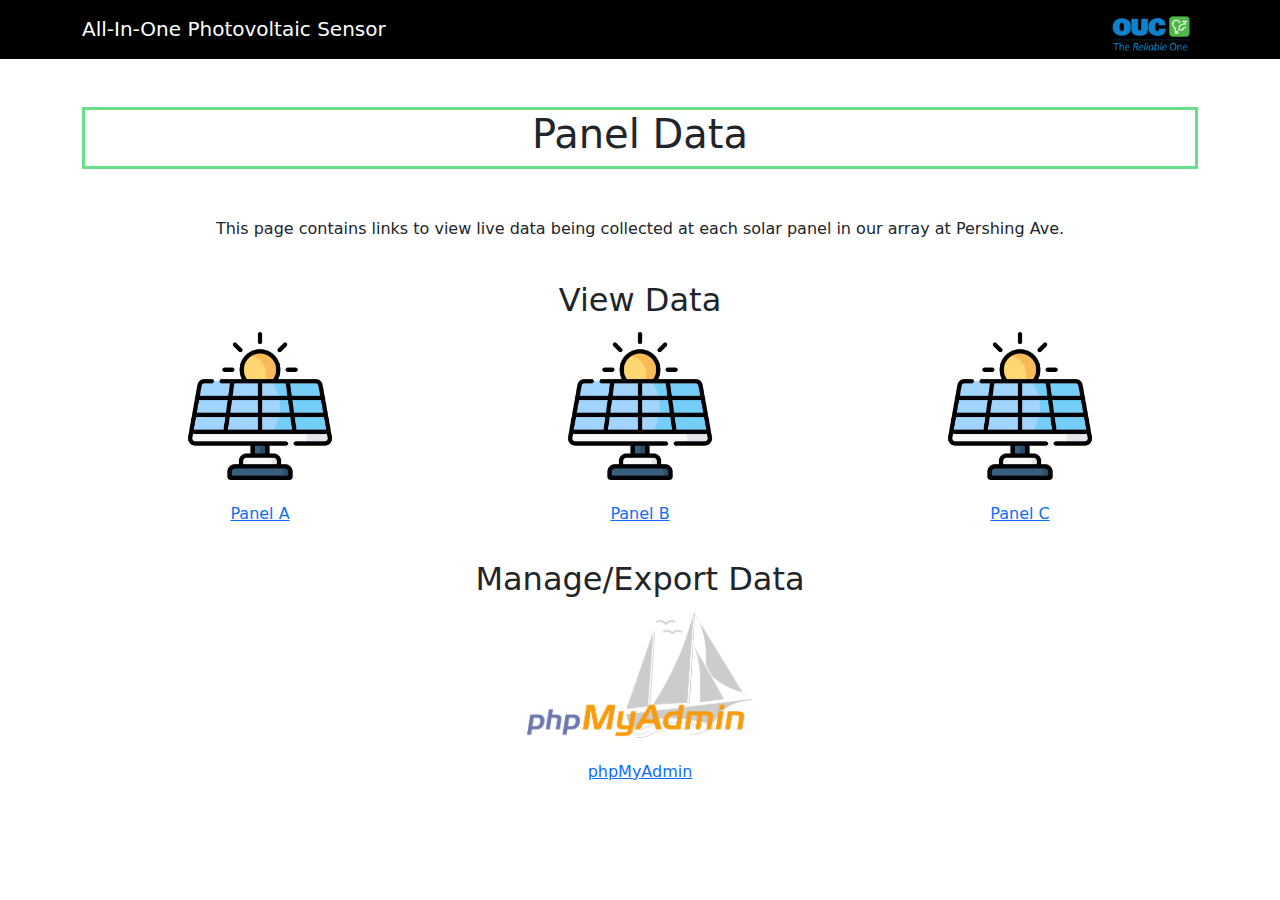
==== index.html @ 2378235c "Add files via upload" ====
<!DOCTYPE html>
<!--
	
	index.html

 	This module and neighboring contents in the AIOPVSensorPhaseIIv1.0/Website/solarpi
 	directory are to be inserted into the /var/www/html directory stored on the Raspberry
 	Pi. This page contains buttons to reach Panel A data, Panel B data, Panel C data, and
 	phpMyAdmin, where each button references esp-data-a.php, esp-data-b.php,
 	esp-data-c.php, and the phpmyadmin directory, respectively. All mentioned files and
 	locations are stored in var/www/html. Additionally, within phpMyAdmin is where the
 	user can add and remove databases as well as export, modify, and import databases by
 	signing in with the the following credentials: user: root, password: sdouc.

 	Created by UCF Senior Design Spring 2022 - Summer 2022 Group 6
 	Released on June 30th, 2022

-->

<html lang="en">
    <head>
        <meta charset="utf-8" />
        <meta name="viewport" content="width=device-width, initial-scale=1, shrink-to-fit=no" />
        <meta name="author" content="Andrew Hollands" />
        <title>Panel Data</title>
        <!-- Favicon-->
        <link rel="icon" type="image/x-icon" href="images/ouc-icon-logo.png" />
        <!-- Core theme CSS (includes Bootstrap)-->
        <link href="css/styles.css" rel="stylesheet" />
    </head>
    <body>
         <!-- Responsive navbar -->
        <nav class="navbar navbar-expand-lg navbar-dark bg-black">
            <div class="container">
                <a class="navbar-brand" href="#">All-In-One Photovoltaic Sensor</a>
                <button class="navbar-toggler" type="button" data-bs-toggle="collapse" data-bs-target="#navbarSupportedContent" aria-controls="navbarSupportedContent" aria-expanded="false" aria-label="Toggle navigation"><span class="navbar-toggler-icon"></span></button>
                <div class="collapse navbar-collapse" id="navbarSupportedContent"></div>
                <div class="collapse navbar-collapse" id="navbarSupportedContent">
                    <ul class="navbar-nav ms-auto mb-2 mb-lg-0">
                        <li class="nav-item"><a class="nav-link active" aria-current="page" href="https://ouc.com/" aria-expanded="false"><img src="images/ouc_logo.png" alt="OUC" style="width:10%" align="right"/></a></li>
                    </ul>
                </div>
            </div>
        </nav>
        <!-- Page content-->
        <div class="container">
            <div class="text-center mt-5" style="border: 3px solid #6adf8b">
                <h1>Panel Data</h1>
            </div>
            <br/>
            <br/>
            <div>
                <main>
                    <p align="center">This page contains links to view live data being collected at each solar panel in our array at Pershing Ave.
                    </p>
                    <br/>
                    <h2 class="text-center">View Data</h3>
                        <div class="row">
                          <div class="column">
                            <a href="esp-data-a.php">
                            <img src="images/solar_panel.png" href="esp-data-a.php"alt="Solar Panel A" style="width:40%" class="center">
                            </a>
                            <br/>
                            <h6 class="text-center"><a href="esp-data-a.php">Panel A</a></h6>
                          </div>
                          <div class="column">
                            <a href="esp-data-b.php">
                            <img src="images/solar_panel.png" href="esp-data-b.php"alt="Solar Panel B" style="width:40%" class="center">
                            </a>
                            <br/>
                            <h6 class="text-center"><a href="esp-data-b.php">Panel B</a></h6>
                          </div>
                          <div class="column">
                            <a href="esp-data-c.php">
                            <img src="images/solar_panel.png" href="esp-data-c.php"alt="Solar Panel C" style="width:40%" class="center">
                            </a>
                            <br/>
                            <h6 class="text-center"><a href="esp-data-c.php">Panel C</a></h6>
                          </div>
                        </div>
                    <br/>
                    <h2 class="text-center">Manage/Export Data</h3>
                        <div class="row">
                          <div class="column">
                            <a href="phpmyadmin">
                            <img src="images/phpMyAdmin.png" href="phpmyadmin"alt="phpMyAdmin" style="width:20%" class="center">
                            </a>
                            <br/>
                            <h6 class="text-center"><a href="phpmyadmin">phpMyAdmin</a></h6>
                          </div>
                        </div>
                    <br/>
                    <br/>
                    <br/>
                    <br/>
                </main>
            </div>
        </div>
        <!-- Bootstrap core JS-->
        <script src="https://cdn.jsdelivr.net/npm/bootstrap@5.1.3/dist/js/bootstrap.bundle.min.js"></script>
        <!-- Core theme JS-->
        <script src="js/scripts.js"></script>
    </body>
</html>
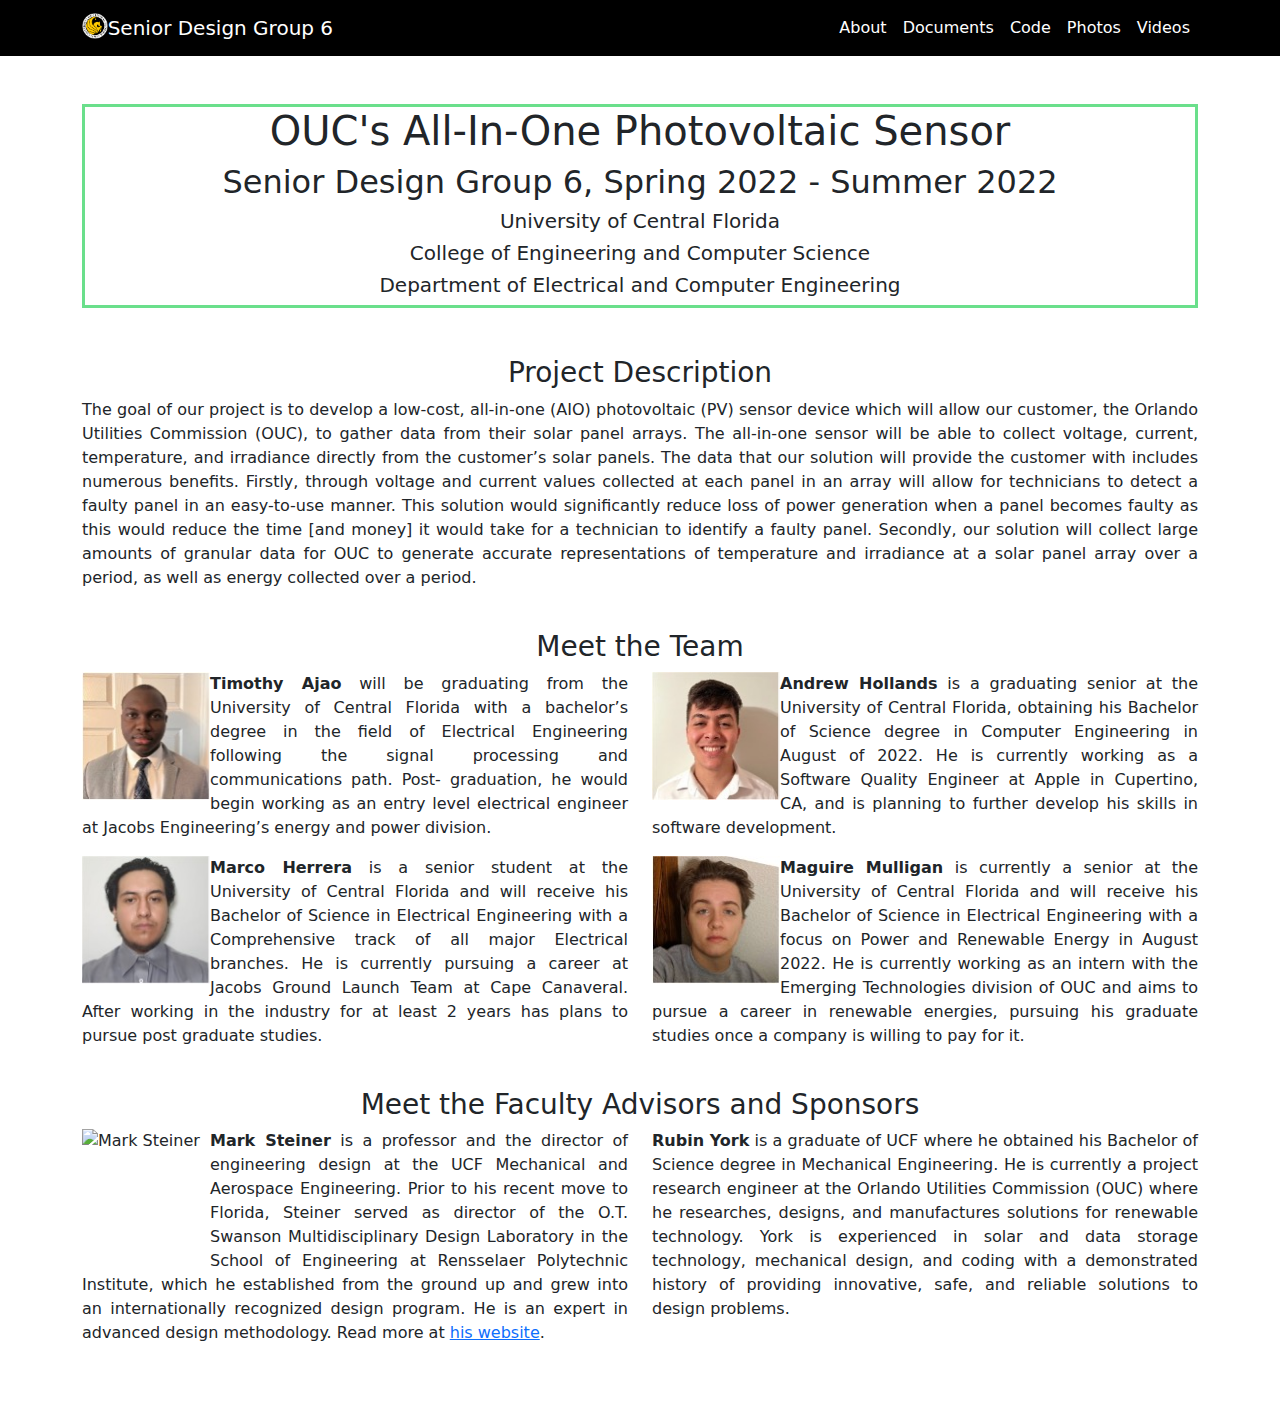
==== commit f5c6d0f0: "Add files via upload" ====
--- a/index.html
+++ b/index.html
@@ -1,30 +1,12 @@
 <!DOCTYPE html>
-<!--
-	
-	index.html
-
- 	This module and neighboring contents in the AIOPVSensorPhaseIIv1.0/Website/solarpi
- 	directory are to be inserted into the /var/www/html directory stored on the Raspberry
- 	Pi. This page contains buttons to reach Panel A data, Panel B data, Panel C data, and
- 	phpMyAdmin, where each button references esp-data-a.php, esp-data-b.php,
- 	esp-data-c.php, and the phpmyadmin directory, respectively. All mentioned files and
- 	locations are stored in var/www/html. Additionally, within phpMyAdmin is where the
- 	user can add and remove databases as well as export, modify, and import databases by
- 	signing in with the the following credentials: user: root, password: sdouc.
-
- 	Created by UCF Senior Design Spring 2022 - Summer 2022 Group 6
- 	Released on June 30th, 2022
-
--->
-
 <html lang="en">
     <head>
         <meta charset="utf-8" />
         <meta name="viewport" content="width=device-width, initial-scale=1, shrink-to-fit=no" />
         <meta name="author" content="Andrew Hollands" />
-        <title>Panel Data</title>
+        <title>Group 6 Home</title>
         <!-- Favicon-->
-        <link rel="icon" type="image/x-icon" href="images/ouc-icon-logo.png" />
+        <link rel="icon" type="image/x-icon" href="images/ucf_logo.svg.png" />
         <!-- Core theme CSS (includes Bootstrap)-->
         <link href="css/styles.css" rel="stylesheet" />
     </head>
@@ -32,65 +14,89 @@
          <!-- Responsive navbar -->
         <nav class="navbar navbar-expand-lg navbar-dark bg-black">
             <div class="container">
-                <a class="navbar-brand" href="#">All-In-One Photovoltaic Sensor</a>
+                <a class="navbar-brand" href="#"><img src="images/ucf_logo.svg.png" alt="UCF" style="width:3.5%" align="left"/>Senior Design Group 6</a></li>
                 <button class="navbar-toggler" type="button" data-bs-toggle="collapse" data-bs-target="#navbarSupportedContent" aria-controls="navbarSupportedContent" aria-expanded="false" aria-label="Toggle navigation"><span class="navbar-toggler-icon"></span></button>
-                <div class="collapse navbar-collapse" id="navbarSupportedContent"></div>
                 <div class="collapse navbar-collapse" id="navbarSupportedContent">
                     <ul class="navbar-nav ms-auto mb-2 mb-lg-0">
-                        <li class="nav-item"><a class="nav-link active" aria-current="page" href="https://ouc.com/" aria-expanded="false"><img src="images/ouc_logo.png" alt="OUC" style="width:10%" align="right"/></a></li>
+                        <li class="nav-item"><a class="nav-link active" aria-current="page" href="index.html" aria-expanded="false">About</a></li>
+                        <li class="nav-item"><a class="nav-link active" aria-current="page" href="documents.html"aria-expanded="false">Documents</a></li> 
+                        <li class="nav-item"><a class="nav-link active" aria-current="page" href="code.html"aria-expanded="false">Code</a></li> 
+                        <li class="nav-item"><a class="nav-link active" aria-current="page" href="photos.html" aria-expanded="false">Photos</a></li>
+                        <li class="nav-item"><a class="nav-link active" aria-current="page" href="videos.html" aria-expanded="false">Videos</a></li>
                     </ul>
                 </div>
             </div>
         </nav>
+        
         <!-- Page content-->
         <div class="container">
             <div class="text-center mt-5" style="border: 3px solid #6adf8b">
-                <h1>Panel Data</h1>
+                <h1>OUC's All-In-One Photovoltaic Sensor</h1>
+                <h2>Senior Design Group 6, Spring 2022 - Summer 2022</h2>
+                <h3 class="lead">University of Central Florida</h3>
+                <h4 class="lead">College of Engineering and Computer Science</h4>
+                <h5 class="lead">Department of Electrical and Computer Engineering</h5>
             </div>
             <br/>
             <br/>
             <div>
                 <main>
-                    <p align="center">This page contains links to view live data being collected at each solar panel in our array at Pershing Ave.
+                    <h3 class="text-center" >Project Description</h3>
+                    <p align="justify">The goal of our project is to develop a low-cost, all-in-one (AIO) photovoltaic (PV) sensor device which will allow our customer, the Orlando Utilities Commission (OUC), to gather data from their solar panel arrays. The all-in-one sensor will be able to collect voltage, current, temperature, and irradiance directly from the customer’s solar panels. The data that our solution will provide the customer with includes numerous benefits. Firstly, through voltage and current values collected at each panel in an array will allow for technicians to detect a faulty panel in an easy-to-use manner. This solution would significantly reduce loss of power generation when a panel becomes faulty as this would reduce the time [and money] it would take for a technician to identify a faulty panel. Secondly, our solution will collect large amounts of granular data for OUC to generate accurate representations of temperature and irradiance at a solar panel array over a period, as well as energy collected over a period.
                     </p>
                     <br/>
-                    <h2 class="text-center">View Data</h3>
-                        <div class="row">
-                          <div class="column">
-                            <a href="esp-data-a.php">
-                            <img src="images/solar_panel.png" href="esp-data-a.php"alt="Solar Panel A" style="width:40%" class="center">
-                            </a>
-                            <br/>
-                            <h6 class="text-center"><a href="esp-data-a.php">Panel A</a></h6>
-                          </div>
-                          <div class="column">
-                            <a href="esp-data-b.php">
-                            <img src="images/solar_panel.png" href="esp-data-b.php"alt="Solar Panel B" style="width:40%" class="center">
-                            </a>
-                            <br/>
-                            <h6 class="text-center"><a href="esp-data-b.php">Panel B</a></h6>
-                          </div>
-                          <div class="column">
-                            <a href="esp-data-c.php">
-                            <img src="images/solar_panel.png" href="esp-data-c.php"alt="Solar Panel C" style="width:40%" class="center">
-                            </a>
-                            <br/>
-                            <h6 class="text-center"><a href="esp-data-c.php">Panel C</a></h6>
-                          </div>
+                    <h3 class="text-center">Meet the Team</h3>
+                    <div class="row">
+                        <div class="col">
+                            <div class="square">
+                                <div>
+                                    <img src="images/timothy_ajao.jpg" alt="Timothy Ajao" width="128" height="128" align="left"/>
+                                    <p align="justify"> <b>Timothy Ajao</b> will be graduating from the University of Central Florida with a bachelor’s degree in the field of Electrical Engineering following the signal processing and communications path. Post- graduation, he would begin working as an entry level electrical engineer at Jacobs Engineering’s energy and power division.</p>
+                                </div>
+                            </div>
                         </div>
+                        <div class="col">
+                            <div class="square">
+                                <div>
+                                    <img src="images/andrew_hollands.jpg" alt="Andrew Hollands" width="128" height="128" align="left"/>
+                                    <p align="justify"><b>Andrew Hollands</b> is a graduating senior at the University of Central Florida, obtaining his Bachelor of Science degree in Computer Engineering in August of 2022. He is currently working as a Software Quality Engineer at Apple in Cupertino, CA, and is planning to further develop his skills in software development.</p>
+                                </div>
+                            </div>
+                        </div>
+                    </div>
+                    <div class="row">
+                        <div class="col">
+                            <div class="square">
+                                <div>
+                                    <img src="images/marco_herrera.jpg" alt="Marco Herrera" width="128" height="128" align="left"/>
+                                    <p align="justify"><b>Marco Herrera</b> is a senior student at the University of Central Florida and will receive his Bachelor of Science in Electrical Engineering with a Comprehensive track of all major Electrical branches. He is currently pursuing a career at Jacobs Ground Launch Team at Cape Canaveral. After working in the industry for at least 2 years has plans to pursue post graduate studies.</p>
+                                </div>
+                            </div>
+                        </div>
+                        <div class="col">
+                            <div class="square">
+                                <div>
+                                    <img src="images/maguire_mulligan.jpg" alt="Maguire Mulligan" width="128" height="128" align="left"/>
+                                    <p align="justify"><b>Maguire Mulligan</b> is currently a senior at the University of Central Florida and will receive his Bachelor of Science in Electrical Engineering with a focus on Power and Renewable Energy in August 2022. He is currently working as an intern with the Emerging Technologies division of OUC and aims to pursue a career in renewable energies, pursuing his graduate studies once a company is willing to pay for it.</p>
+                                </div>                                
+                            </div>
+                        </div>
+                    </div>
                     <br/>
-                    <h2 class="text-center">Manage/Export Data</h3>
-                        <div class="row">
-                          <div class="column">
-                            <a href="phpmyadmin">
-                            <img src="images/phpMyAdmin.png" href="phpmyadmin"alt="phpMyAdmin" style="width:20%" class="center">
-                            </a>
-                            <br/>
-                            <h6 class="text-center"><a href="phpmyadmin">phpMyAdmin</a></h6>
-                          </div>
+                    <h3 class="text-center">Meet the Faculty Advisors and Sponsors</h3>
+                    <div class="row">
+                        <div class="col">
+                            <div class="square">
+                                <div>
+                                    <img src="https://www.cecs.ucf.edu/web/wp-content/uploads/2018/07/ms-1024x1024-1.png" width="128" height="128" alt="Mark Steiner" align="left"/>
+                                    <p align="justify"><b>Mark Steiner</b> is a professor and the director of engineering design at the UCF Mechanical and Aerospace Engineering. Prior to his recent move to Florida, Steiner served as director of the O.T. Swanson Multidisciplinary Design Laboratory in the School of Engineering at Rensselaer Polytechnic Institute, which he established from the ground up and grew into an internationally recognized design program. He is an expert in advanced design methodology. Read more at <a href="https://mae.ucf.edu/person/mark-steiner/">his website</a>.</p>
+                                </div>                                
+                            </div>
                         </div>
-                    <br/>
-                    <br/>
+                        <div class="col">
+                            <p align="justify"> <b>Rubin York</b> is a graduate of UCF where he obtained his Bachelor of Science degree in Mechanical Engineering. He is currently a project research engineer at the Orlando Utilities Commission (OUC) where he researches, designs, and manufactures solutions for renewable technology. York is experienced in solar and data storage technology, mechanical design, and coding with a demonstrated history of providing innovative, safe, and reliable solutions to design problems.</p>
+                        </div>
+                    </div>
                     <br/>
                     <br/>
                 </main>
@@ -101,4 +107,4 @@
         <!-- Core theme JS-->
         <script src="js/scripts.js"></script>
     </body>
-</html>
+</html>